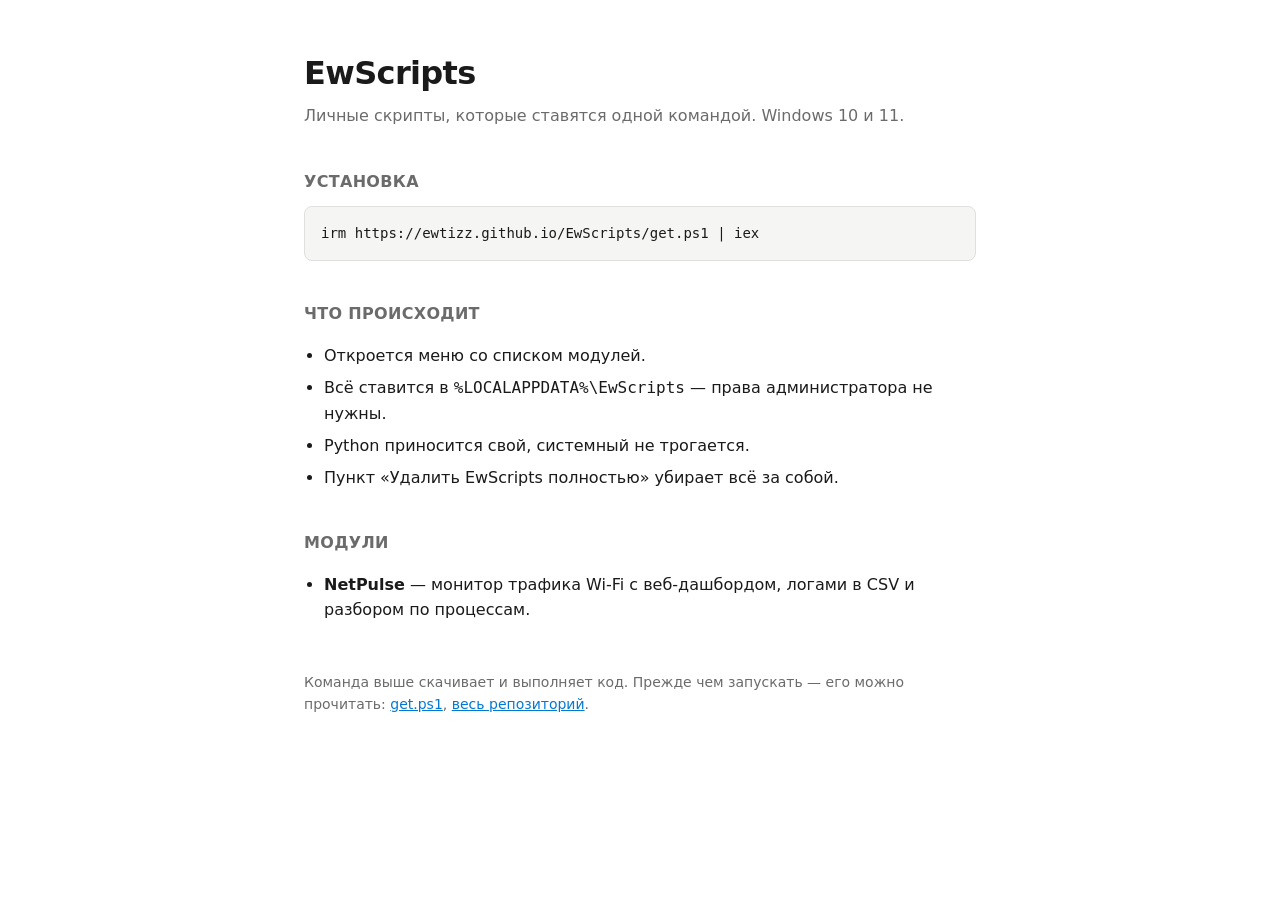
==== docs/index.html @ 2b1b024d "Лаунчер EwScripts и манифест NetPulse Установка одной командой: get.ps1 тянет архив репозитория, пок" ====
<!doctype html>
<html lang="ru">
<head>
<meta charset="utf-8">
<meta name="viewport" content="width=device-width, initial-scale=1">
<title>EwScripts</title>
<style>
  :root {
    --bg: #ffffff; --fg: #1a1a1a; --muted: #6b6b6b;
    --card: #f5f5f4; --border: #e0e0de; --accent: #0078d4;
  }
  @media (prefers-color-scheme: dark) {
    :root {
      --bg: #16161a; --fg: #e8e8e6; --muted: #9a9a96;
      --card: #1e1e23; --border: #2e2e34; --accent: #4cb2ff;
    }
  }
  * { box-sizing: border-box; }
  body {
    margin: 0; padding: 3rem 1.25rem; background: var(--bg); color: var(--fg);
    font: 16px/1.6 -apple-system, "Segoe UI", system-ui, sans-serif;
  }
  main { max-width: 42rem; margin: 0 auto; }
  h1 { font-size: 2rem; margin: 0 0 .25rem; letter-spacing: -.02em; }
  .sub { color: var(--muted); margin: 0 0 2.5rem; }
  h2 { font-size: 1rem; margin: 2.5rem 0 .75rem; letter-spacing: .02em; text-transform: uppercase; color: var(--muted); }
  pre {
    background: var(--card); border: 1px solid var(--border); border-radius: 8px;
    padding: 1rem; overflow-x: auto; margin: 0;
    font: 14px/1.5 ui-monospace, "Cascadia Mono", Consolas, monospace;
  }
  ul { padding-left: 1.25rem; }
  li { margin: .4rem 0; }
  a { color: var(--accent); }
  footer { margin-top: 3rem; color: var(--muted); font-size: .875rem; }
</style>
</head>
<body>
<main>
  <h1>EwScripts</h1>
  <p class="sub">Личные скрипты, которые ставятся одной командой. Windows 10 и 11.</p>

  <h2>Установка</h2>
  <pre>irm https://ewtizz.github.io/EwScripts/get.ps1 | iex</pre>

  <h2>Что происходит</h2>
  <ul>
    <li>Откроется меню со списком модулей.</li>
    <li>Всё ставится в <code>%LOCALAPPDATA%\EwScripts</code> — права администратора не нужны.</li>
    <li>Python приносится свой, системный не трогается.</li>
    <li>Пункт «Удалить EwScripts полностью» убирает всё за собой.</li>
  </ul>

  <h2>Модули</h2>
  <ul>
    <li><strong>NetPulse</strong> — монитор трафика Wi-Fi с веб-дашбордом, логами в CSV и разбором по процессам.</li>
  </ul>

  <footer>
    Команда выше скачивает и выполняет код. Прежде чем запускать — его можно прочитать:
    <a href="https://github.com/Ewtizz/EwScripts/blob/main/docs/get.ps1">get.ps1</a>,
    <a href="https://github.com/Ewtizz/EwScripts">весь репозиторий</a>.
  </footer>
</main>
</body>
</html>
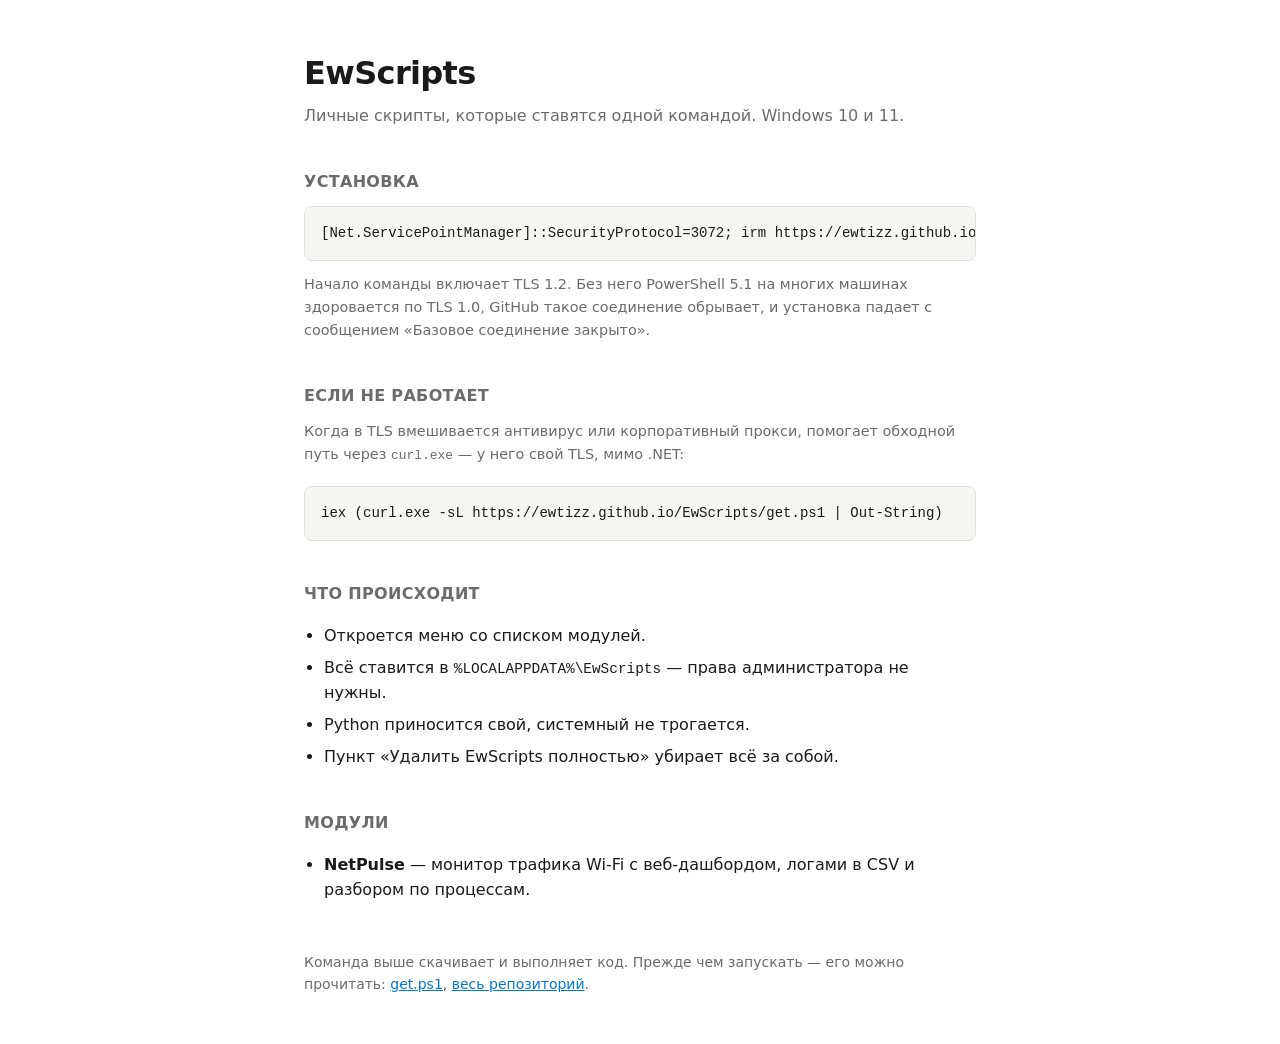
==== commit 527fb15b: "Команда установки сама включает TLS 1.2 PowerShell 5.1 на многих машинах здоровается по TLS 1.0, Git" ====
--- a/docs/index.html
+++ b/docs/index.html
@@ -29,6 +29,8 @@
     padding: 1rem; overflow-x: auto; margin: 0;
     font: 14px/1.5 ui-monospace, "Cascadia Mono", Consolas, monospace;
   }
+  .hint { color: var(--muted); font-size: .9rem; margin: .75rem 0 1.25rem; }
+  code { font: .9em ui-monospace, "Cascadia Mono", Consolas, monospace; }
   ul { padding-left: 1.25rem; }
   li { margin: .4rem 0; }
   a { color: var(--accent); }
@@ -41,7 +43,19 @@
   <p class="sub">Личные скрипты, которые ставятся одной командой. Windows 10 и 11.</p>
 
   <h2>Установка</h2>
-  <pre>irm https://ewtizz.github.io/EwScripts/get.ps1 | iex</pre>
+  <pre>[Net.ServicePointManager]::SecurityProtocol=3072; irm https://ewtizz.github.io/EwScripts/get.ps1 | iex</pre>
+  <p class="hint">
+    Начало команды включает TLS 1.2. Без него PowerShell 5.1 на многих машинах
+    здоровается по TLS 1.0, GitHub такое соединение обрывает, и установка падает
+    с сообщением «Базовое соединение закрыто».
+  </p>
+
+  <h2>Если не работает</h2>
+  <p class="hint">
+    Когда в TLS вмешивается антивирус или корпоративный прокси, помогает обходной
+    путь через <code>curl.exe</code> — у него свой TLS, мимо .NET:
+  </p>
+  <pre>iex (curl.exe -sL https://ewtizz.github.io/EwScripts/get.ps1 | Out-String)</pre>
 
   <h2>Что происходит</h2>
   <ul>
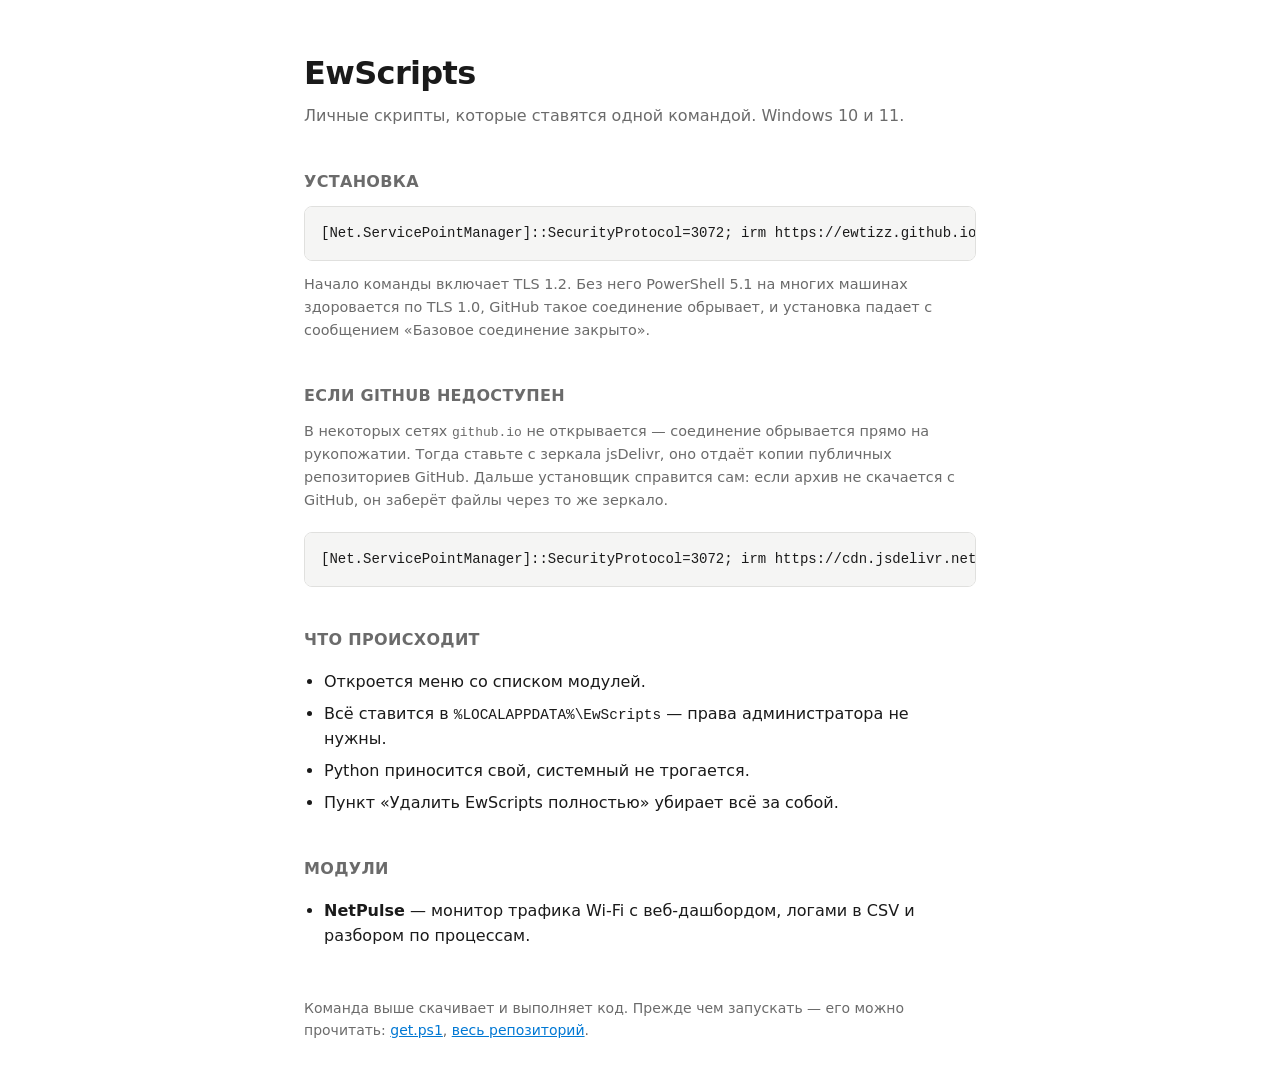
==== commit 586c4b52: "Запасной источник через jsDelivr, когда GitHub недоступен У друга обе команды упали одинаково — и ir" ====
--- a/docs/index.html
+++ b/docs/index.html
@@ -50,12 +50,14 @@
     с сообщением «Базовое соединение закрыто».
   </p>
 
-  <h2>Если не работает</h2>
+  <h2>Если GitHub недоступен</h2>
   <p class="hint">
-    Когда в TLS вмешивается антивирус или корпоративный прокси, помогает обходной
-    путь через <code>curl.exe</code> — у него свой TLS, мимо .NET:
+    В некоторых сетях <code>github.io</code> не открывается — соединение обрывается
+    прямо на рукопожатии. Тогда ставьте с зеркала jsDelivr, оно отдаёт копии
+    публичных репозиториев GitHub. Дальше установщик справится сам: если архив не
+    скачается с GitHub, он заберёт файлы через то же зеркало.
   </p>
-  <pre>iex (curl.exe -sL https://ewtizz.github.io/EwScripts/get.ps1 | Out-String)</pre>
+  <pre>[Net.ServicePointManager]::SecurityProtocol=3072; irm https://cdn.jsdelivr.net/gh/Ewtizz/EwScripts@main/docs/get.ps1 | iex</pre>
 
   <h2>Что происходит</h2>
   <ul>
